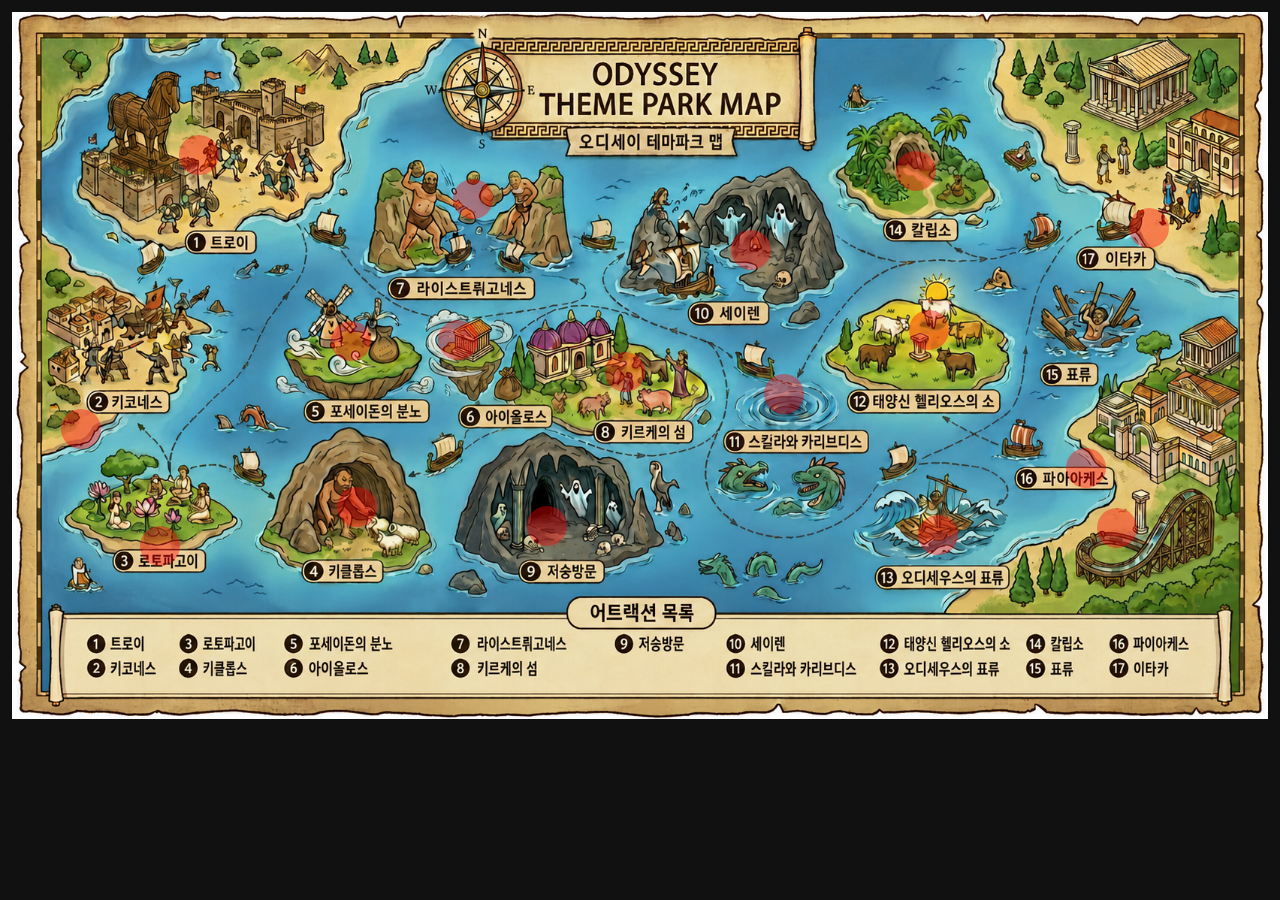
==== index.html @ bbca3466 "Update index.html" ====
<!DOCTYPE html>
<html lang="ko">
<head>
  <meta charset="UTF-8" />
  <meta name="viewport" content="width=device-width, initial-scale=1.0" />
  <title>Odyssey Theme Park Map</title>
  <style>
    body {
      margin: 0;
      background: #111;
      font-family: Arial, sans-serif;
    }

    .wrap {
      max-width: 1376px;
      margin: 0 auto;
      padding: 12px;
    }

    .map-box {
      position: relative;
      width: 100%;
      max-width: 1376px;
      background: #222;
      overflow: hidden;
    }

    .map-box img {
      width: 100%;
      height: auto;
      display: block;
      object-fit: cover;
    }

    
    .point {
  position: absolute;
  width: 40px;
  height: 40px;
  background: rgba(255,0,0,0.4);
  border-radius: 50%;
  cursor: pointer;

  transform: translate(-50%, -50%);
}

    .point:hover {
      transform: translate(-50%, -50%) scale(1.12);
      background: rgba(255, 180, 0, 0.35);
    }

 
    .point.hidden-look {
      opacity: 1;
    }

    .hint {
      color: #ddd;
      text-align: center;
      margin-top: 10px;
      font-size: 14px;
    }
  </style>
</head>
<body>
  <div class="wrap">
    <div class="map-box">
     
      <img src="odyssey_map2.png" alt="Odyssey Theme Park Map" />

      
<div class="point hidden-look" style="left: 14.9%; top: 20.2%;" onclick="goDetail('troy')" title="트로이"></div>

<div class="point hidden-look" style="left: 5.5%; top: 59.0%;" onclick="goDetail('cicones')" title="키코네스"></div>

<div class="point hidden-look" style="left: 11.8%; top: 75.6%;" onclick="goDetail('lotophagi')" title="로토파고이"></div>

<div class="point hidden-look" style="left: 27.5%; top: 70.0%;" onclick="goDetail('cyclops')" title="키클롭스"></div>

<div class="point hidden-look" style="left: 27.0%; top: 46.5%;" onclick="goDetail('poseidon')" title="포세이돈의 분노"></div>

<div class="point hidden-look" style="left: 35.5%; top: 46.4%;" onclick="goDetail('aeolus')" title="아이올로스"></div>

<div class="point hidden-look" style="left: 36.7%; top: 26.5%;" onclick="goDetail('laestrygonians')" title="라이스트뤄고네스"></div>

<div class="point hidden-look" style="left: 48.8%; top: 50.9%;" onclick="goDetail('circe')" title="키르케의 섬"></div>

<div class="point hidden-look" style="left: 42.6%; top: 72.7%;" onclick="goDetail('underworld')" title="저승 방문"></div>

<div class="point hidden-look" style="left: 58.8%; top: 33.7%;" onclick="goDetail('sirens')" title="세이렌"></div>

<div class="point hidden-look" style="left: 61.5%; top: 54.0%;" onclick="goDetail('scylla_charybdis')" title="스킬라와 카리브디스"></div>

<div class="point hidden-look" style="left: 73.0%; top: 45.0%;" onclick="goDetail('helios_cattle')" title="태양신 헬리오스의 소"></div>

<div class="point hidden-look" style="left: 73.7%; top: 74.0%;" onclick="goDetail('shipwreck')" title="오디세우스의 표류"></div>

<div class="point hidden-look" style="left: 72.0%; top: 22.5%;" onclick="goDetail('calypso')" title="칼립소"></div>

<div class="point hidden-look" style="left: 88.0%; top: 73.0%;" onclick="goDetail('drift')" title="표류"></div>

<div class="point hidden-look" style="left: 85.5%; top: 64.5%;" onclick="goDetail('phaeacia')" title="파이아케스"></div>

<div class="point hidden-look" style="left: 90.5%; top: 30.5%;" onclick="goDetail('ithaca')" title="이타카"></div>
    </div>

    
  </div>

  <script>
    function goDetail(id) {
      window.location.href = "detail.html?id=" + encodeURIComponent(id);
    }
  </script>
</body>
</html>
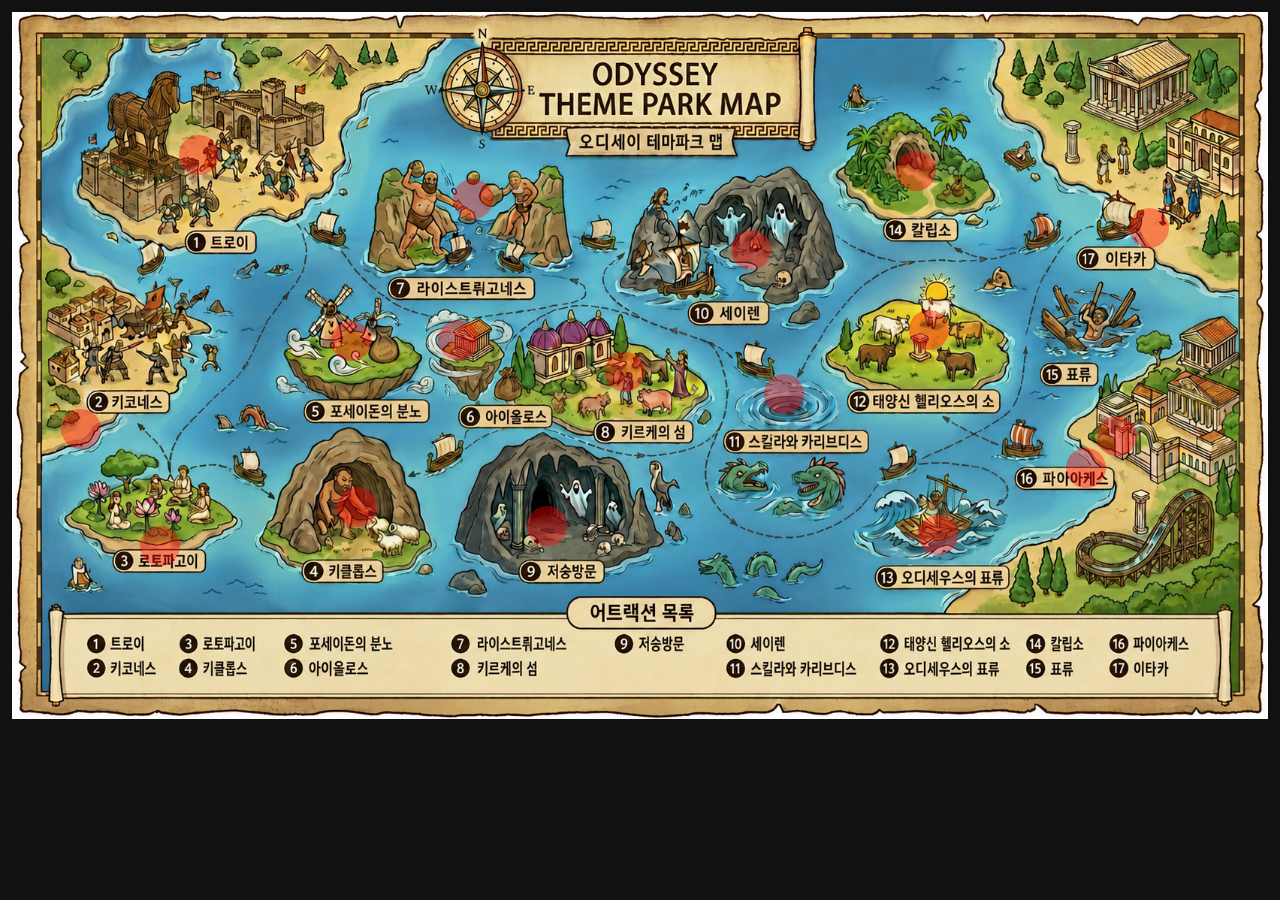
==== commit bcc62272: "Update index.html" ====
--- a/index.html
+++ b/index.html
@@ -97,7 +97,7 @@
 
 <div class="point hidden-look" style="left: 72.0%; top: 22.5%;" onclick="goDetail('calypso')" title="칼립소"></div>
 
-<div class="point hidden-look" style="left: 88.0%; top: 73.0%;" onclick="goDetail('drift')" title="표류"></div>
+<div class="point hidden-look" style="left: 88.0%; top: 60.0%;" onclick="goDetail('drift')" title="표류"></div>
 
 <div class="point hidden-look" style="left: 85.5%; top: 64.5%;" onclick="goDetail('phaeacia')" title="파이아케스"></div>
 
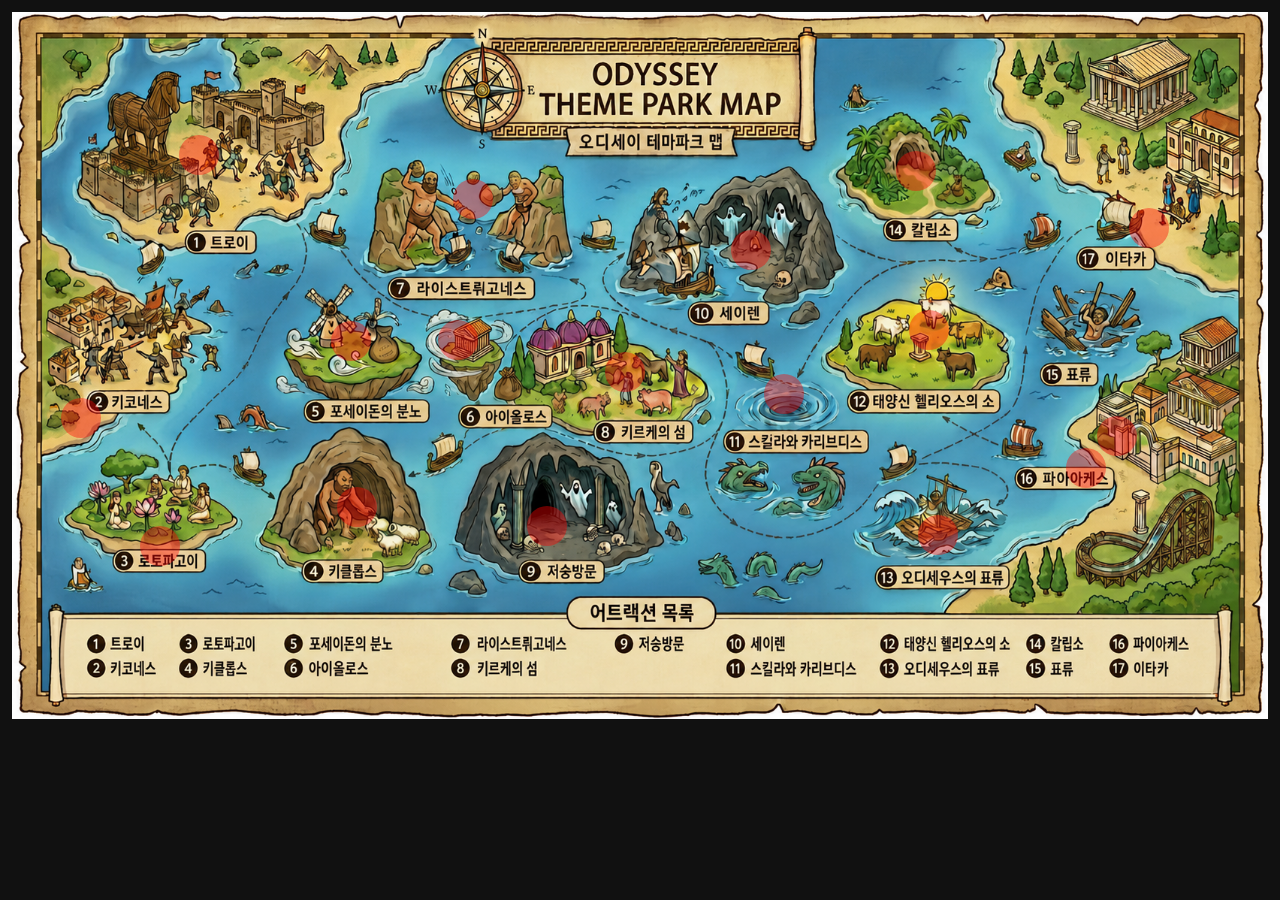
==== commit 718b9016: "Adjust position of cicones point in index.html" ====
--- a/index.html
+++ b/index.html
@@ -71,7 +71,7 @@
       
 <div class="point hidden-look" style="left: 14.9%; top: 20.2%;" onclick="goDetail('troy')" title="트로이"></div>
 
-<div class="point hidden-look" style="left: 5.5%; top: 59.0%;" onclick="goDetail('cicones')" title="키코네스"></div>
+<div class="point hidden-look" style="left: 5.5%; top: 57.5%;" onclick="goDetail('cicones')" title="키코네스"></div>
 
 <div class="point hidden-look" style="left: 11.8%; top: 75.6%;" onclick="goDetail('lotophagi')" title="로토파고이"></div>
 
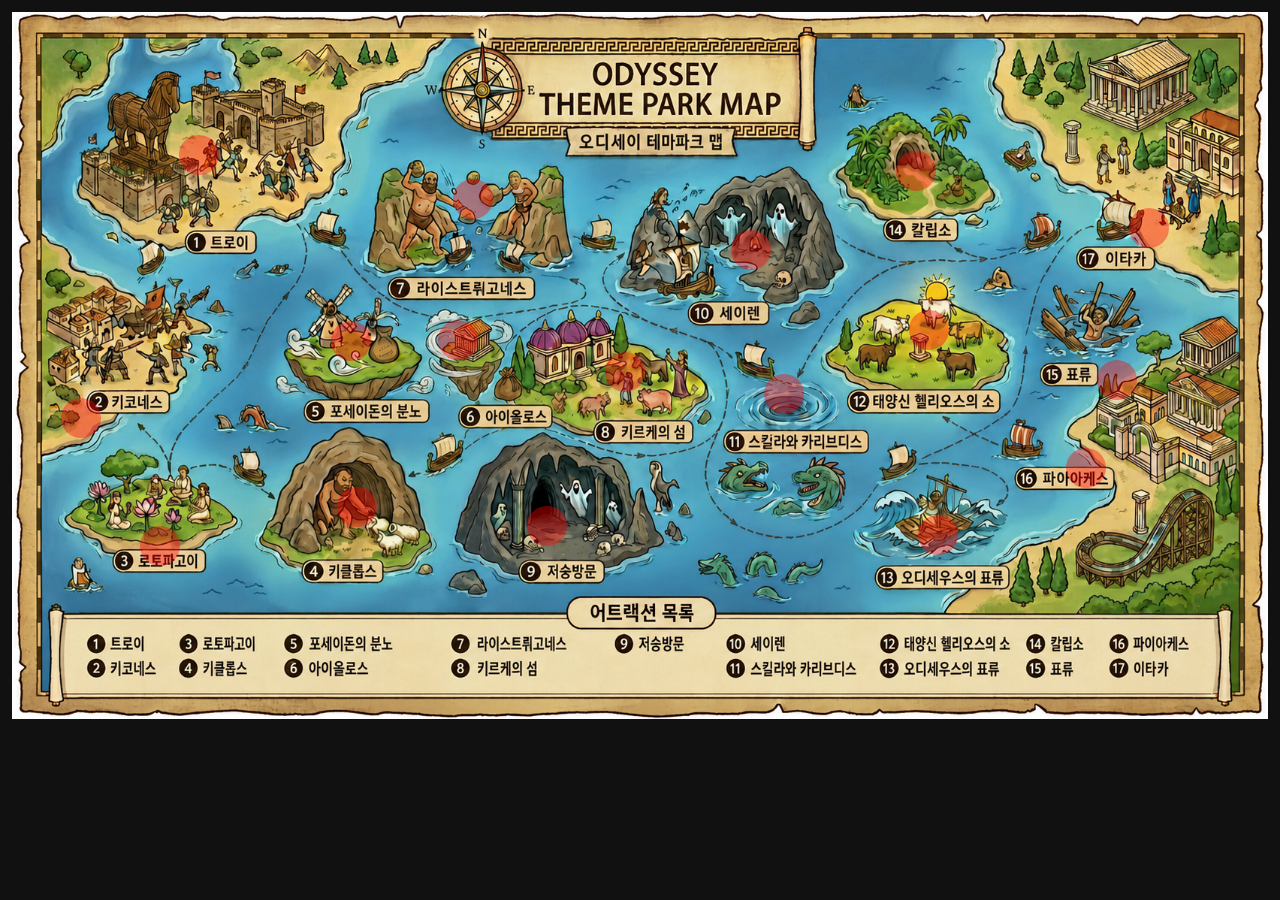
==== commit 12d7ccee: "Adjust position of drift point in index.html" ====
--- a/index.html
+++ b/index.html
@@ -97,7 +97,7 @@
 
 <div class="point hidden-look" style="left: 72.0%; top: 22.5%;" onclick="goDetail('calypso')" title="칼립소"></div>
 
-<div class="point hidden-look" style="left: 88.0%; top: 60.0%;" onclick="goDetail('drift')" title="표류"></div>
+<div class="point hidden-look" style="left: 88.0%; top: 52.0%;" onclick="goDetail('drift')" title="표류"></div>
 
 <div class="point hidden-look" style="left: 85.5%; top: 64.5%;" onclick="goDetail('phaeacia')" title="파이아케스"></div>
 
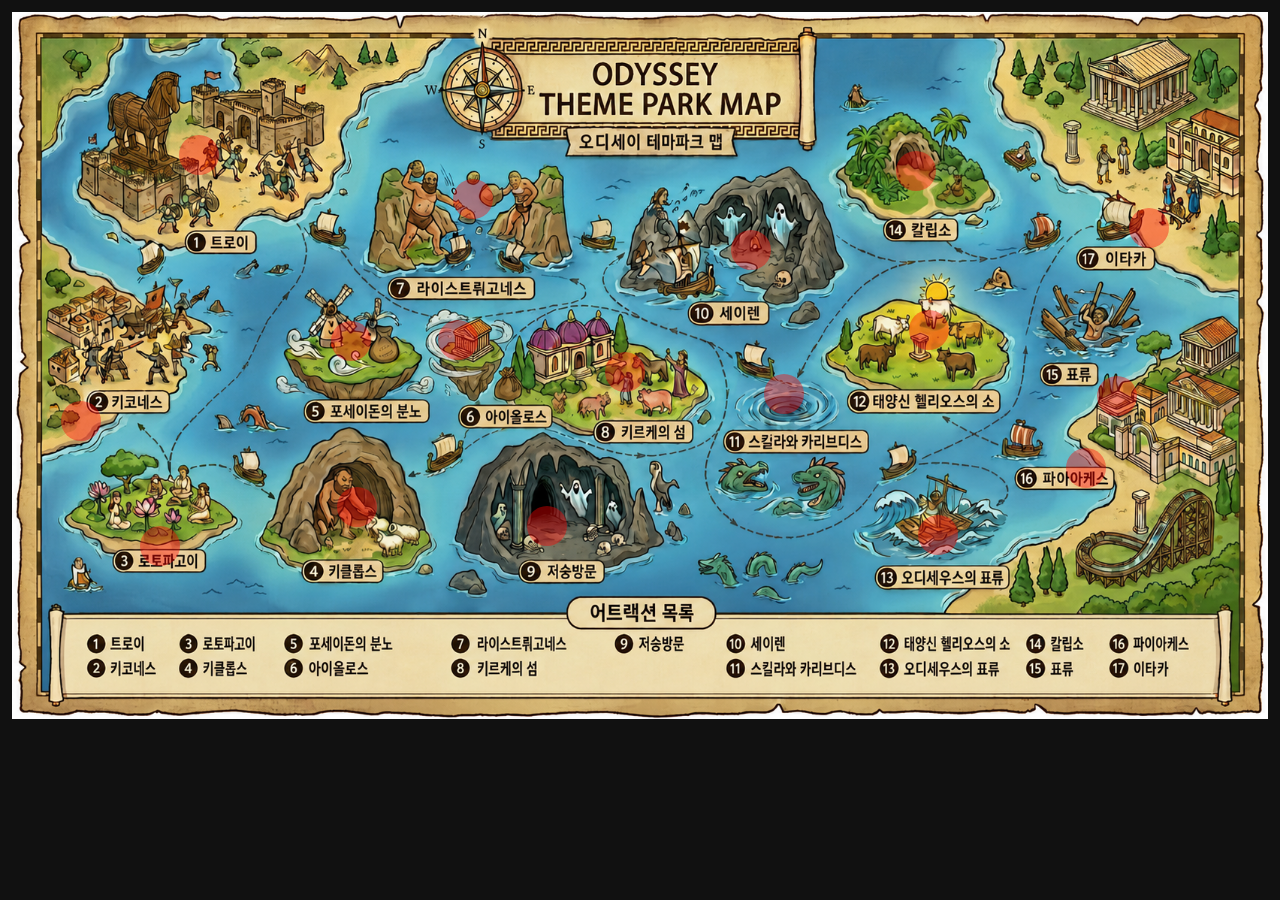
==== commit 3faa32e1: "Adjust positions of hidden points in index.html" ====
--- a/index.html
+++ b/index.html
@@ -71,7 +71,7 @@
       
 <div class="point hidden-look" style="left: 14.9%; top: 20.2%;" onclick="goDetail('troy')" title="트로이"></div>
 
-<div class="point hidden-look" style="left: 5.5%; top: 57.5%;" onclick="goDetail('cicones')" title="키코네스"></div>
+<div class="point hidden-look" style="left: 5.5%; top: 57.8%;" onclick="goDetail('cicones')" title="키코네스"></div>
 
 <div class="point hidden-look" style="left: 11.8%; top: 75.6%;" onclick="goDetail('lotophagi')" title="로토파고이"></div>
 
@@ -97,7 +97,7 @@
 
 <div class="point hidden-look" style="left: 72.0%; top: 22.5%;" onclick="goDetail('calypso')" title="칼립소"></div>
 
-<div class="point hidden-look" style="left: 88.0%; top: 52.0%;" onclick="goDetail('drift')" title="표류"></div>
+<div class="point hidden-look" style="left: 88.0%; top: 54.3%;" onclick="goDetail('drift')" title="표류"></div>
 
 <div class="point hidden-look" style="left: 85.5%; top: 64.5%;" onclick="goDetail('phaeacia')" title="파이아케스"></div>
 
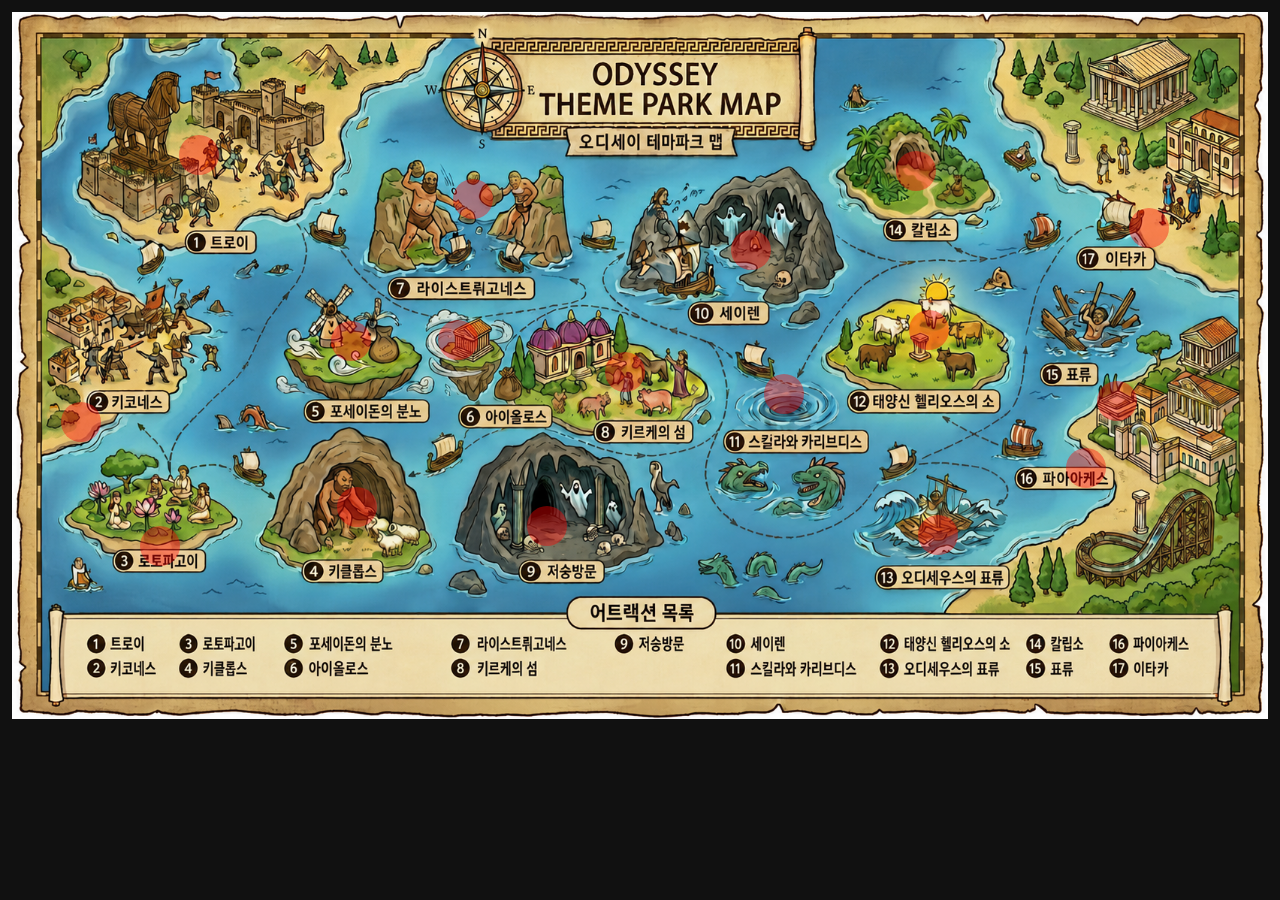
==== commit 5e863a29: "Adjust position of div elements in index.html" ====
--- a/index.html
+++ b/index.html
@@ -71,7 +71,7 @@
       
 <div class="point hidden-look" style="left: 14.9%; top: 20.2%;" onclick="goDetail('troy')" title="트로이"></div>
 
-<div class="point hidden-look" style="left: 5.5%; top: 57.8%;" onclick="goDetail('cicones')" title="키코네스"></div>
+<div class="point hidden-look" style="left: 5.5%; top: 58.0%;" onclick="goDetail('cicones')" title="키코네스"></div>
 
 <div class="point hidden-look" style="left: 11.8%; top: 75.6%;" onclick="goDetail('lotophagi')" title="로토파고이"></div>
 
@@ -97,7 +97,7 @@
 
 <div class="point hidden-look" style="left: 72.0%; top: 22.5%;" onclick="goDetail('calypso')" title="칼립소"></div>
 
-<div class="point hidden-look" style="left: 88.0%; top: 54.3%;" onclick="goDetail('drift')" title="표류"></div>
+<div class="point hidden-look" style="left: 88.0%; top: 55.0%;" onclick="goDetail('drift')" title="표류"></div>
 
 <div class="point hidden-look" style="left: 85.5%; top: 64.5%;" onclick="goDetail('phaeacia')" title="파이아케스"></div>
 
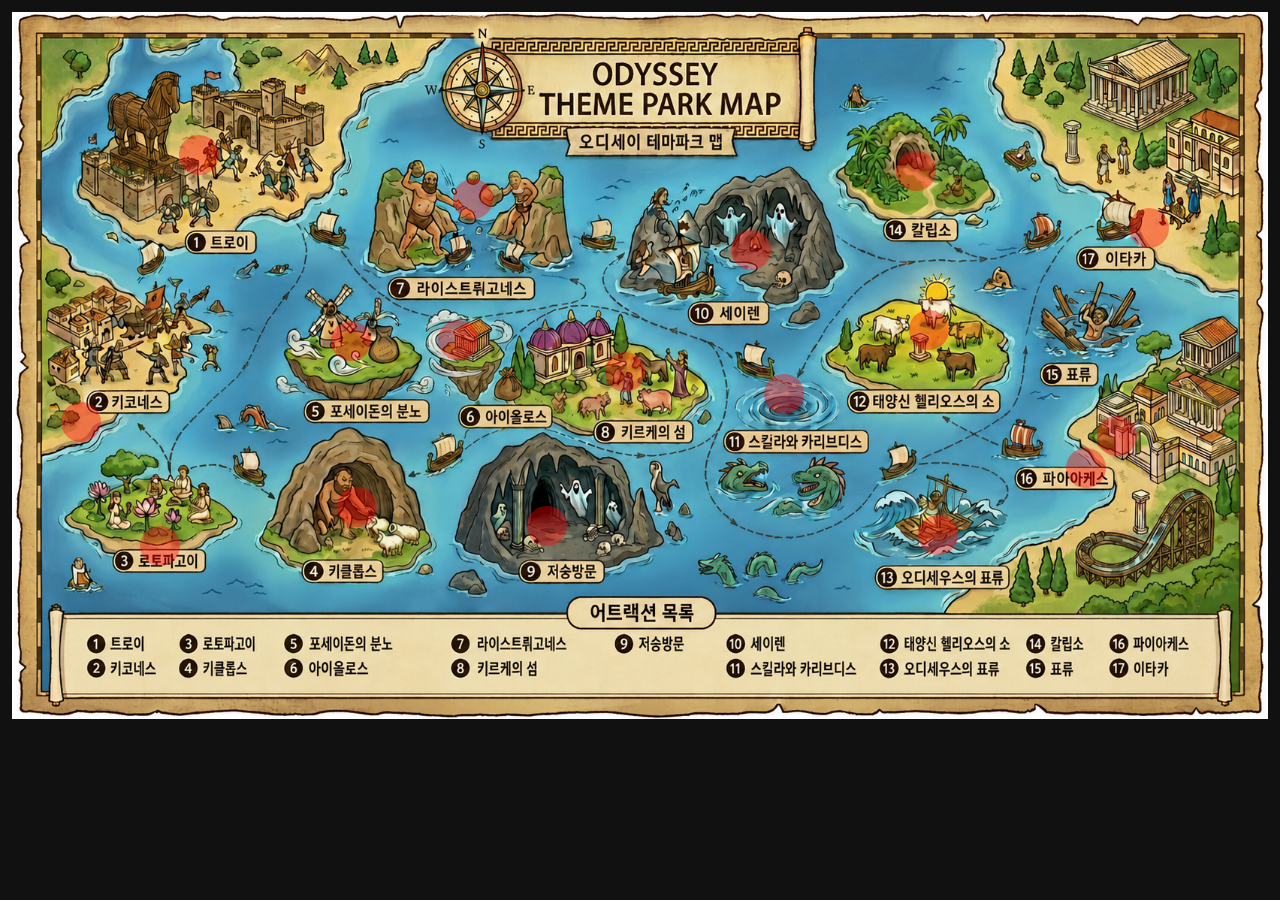
==== commit 59c76242: "Update drift point position in index.html" ====
--- a/index.html
+++ b/index.html
@@ -97,7 +97,7 @@
 
 <div class="point hidden-look" style="left: 72.0%; top: 22.5%;" onclick="goDetail('calypso')" title="칼립소"></div>
 
-<div class="point hidden-look" style="left: 88.0%; top: 55.0%;" onclick="goDetail('drift')" title="표류"></div>
+<div class="point hidden-look" style="left: 88.0%; top: 60.0%;" onclick="goDetail('drift')" title="표류"></div>
 
 <div class="point hidden-look" style="left: 85.5%; top: 64.5%;" onclick="goDetail('phaeacia')" title="파이아케스"></div>
 
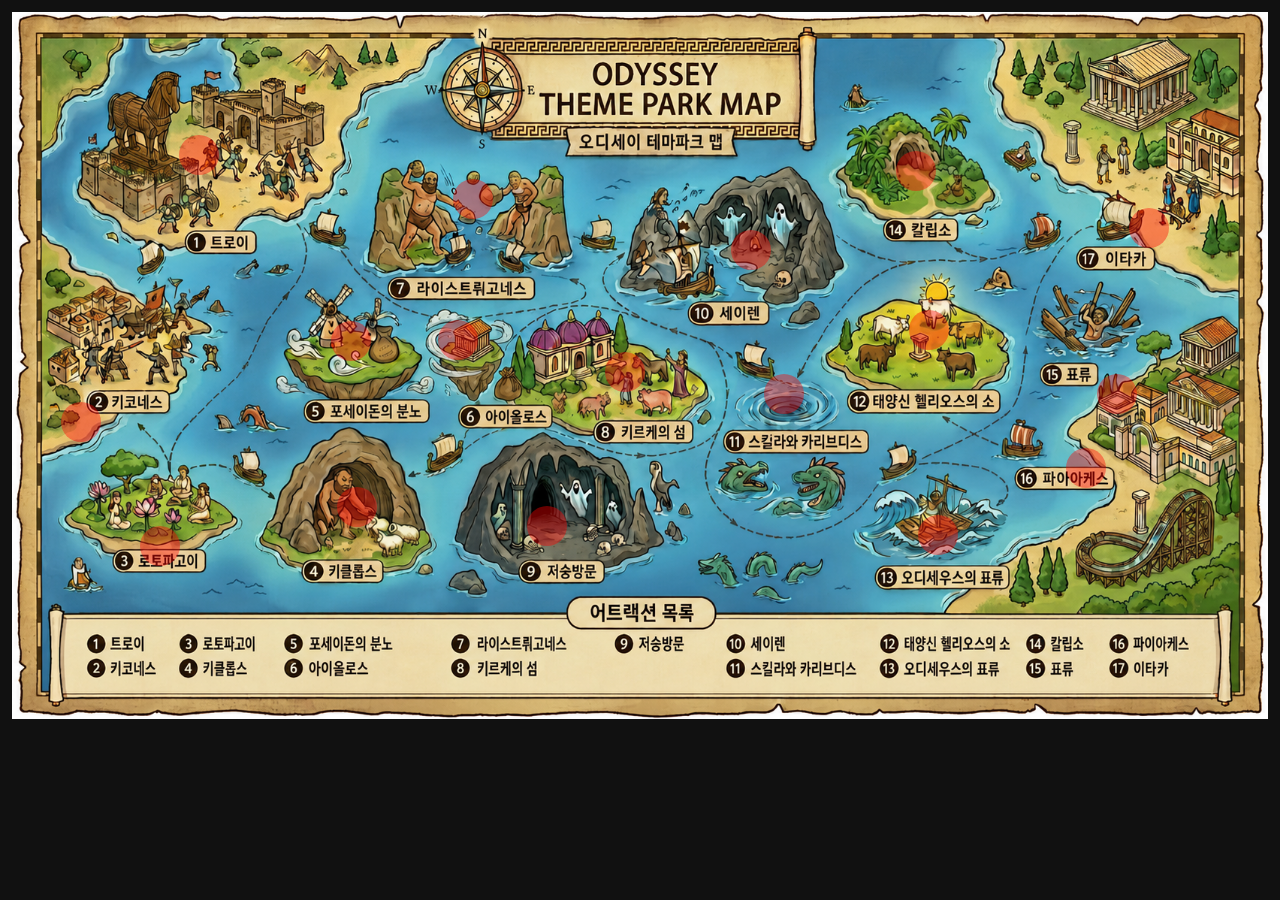
==== commit 360d4bb0: "Update drift point" ====
--- a/index.html
+++ b/index.html
@@ -97,7 +97,7 @@
 
 <div class="point hidden-look" style="left: 72.0%; top: 22.5%;" onclick="goDetail('calypso')" title="칼립소"></div>
 
-<div class="point hidden-look" style="left: 88.0%; top: 60.0%;" onclick="goDetail('drift')" title="표류"></div>
+<div class="point hidden-look" style="left: 88.0%; top: 54.0%;" onclick="goDetail('drift')" title="표류"></div>
 
 <div class="point hidden-look" style="left: 85.5%; top: 64.5%;" onclick="goDetail('phaeacia')" title="파이아케스"></div>
 
